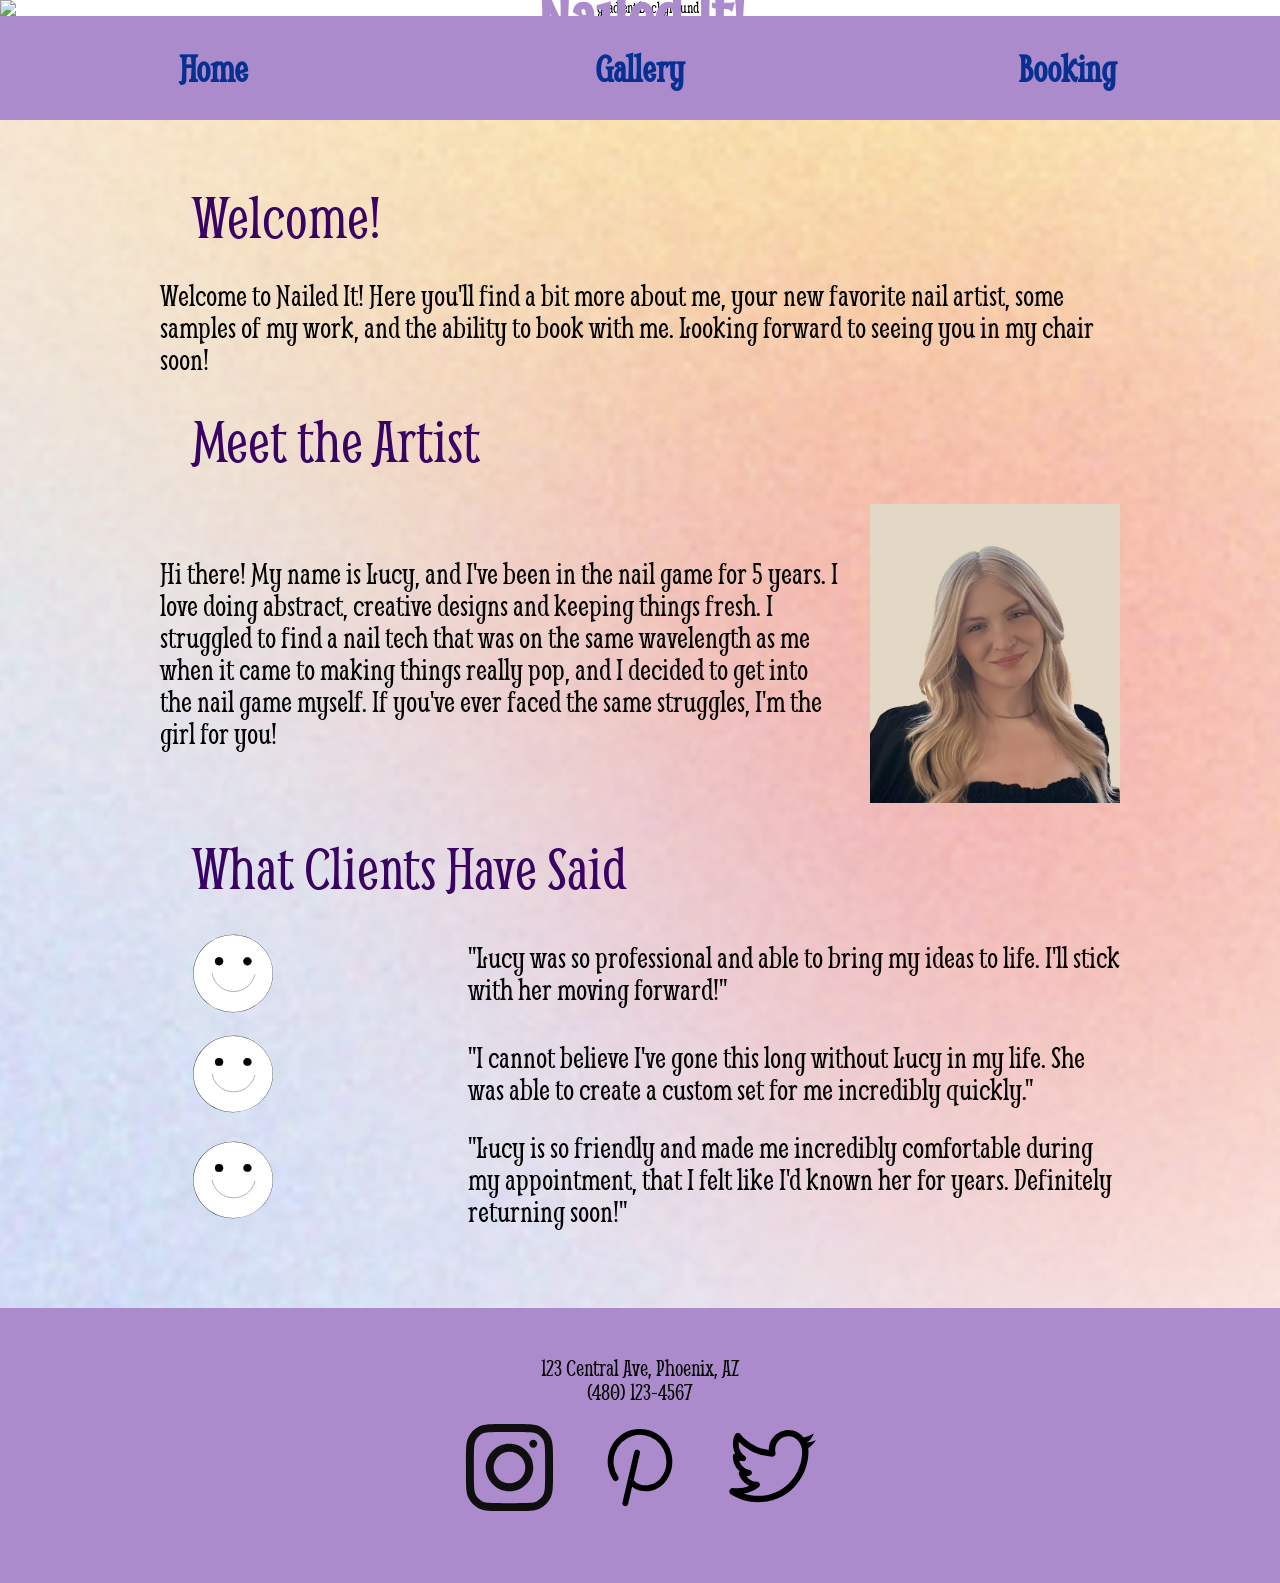
==== index.html @ 5e46b5e5 "My Senior Project! Hope you enjoy." ====
<!DOCTYPE html>
<html lang="en">
<head>
    <meta charset="UTF-8">
    <meta name="viewport" content="width=device-width, initial-scale=1">
    <meta name="description" content="">
    <meta name="author" content="Lauren Sanders">
    <title>Nailed It | Your New Nail Tech</title>
    <link rel="icon" type="image/png" href="images/favicon.png">
    <link rel="stylesheet" href="styles.css">
</head>

<body>
    <header>
        <img src="images/header.png" alt="gradient background">
        <h1>Nailed It!</h1>
    </header>

    <nav>
        <ul>
            <li><a href="#home">Home</a></li>
            <li><a href="gallery.html">Gallery</a></li>
            <li><a href="booking.html">Booking</a></li>
        </ul>
    </nav>

    <main>
        <section id="home">
            <h2>Welcome!</h2>
            <p>Welcome to Nailed It! Here you'll find a bit more about me, your new favorite nail artist, some samples of my work, and the ability to book with me. Looking forward to seeing you in my chair soon!</p>
        </section>

        <section id="about">
            <h2>Meet the Artist</h2>
            <div>
                <p>Hi there! My name is Lucy, and I've been in the nail game for 5 years. I love doing abstract, creative designs and keeping things fresh. I struggled to find a nail tech that was on the same wavelength as me when it came to making things really pop, and I decided to get into the nail game myself. If you've ever faced the same struggles, I'm the girl for you!</p>
                <img src="images/headshot.PNG" alt="photo of lucy">
            </div>
        </section>

        <section id="client">
            <h2>What Clients Have Said</h2>
            <div>
                <img src="images/smileface.svg" alt="smiley face">
                <p>"Lucy was so professional and able to bring my ideas to life. I'll stick with her moving forward!"</p>
                <img src="images/smileface.svg" alt="smiley face">
                <p>"I cannot believe I've gone this long without Lucy in my life. She was able to create a custom set for me incredibly quickly."</p>
                <img src="images/smileface.svg" alt="smiley face">
                <p>"Lucy is so friendly and made me incredibly comfortable during my appointment, that I felt like I'd known her for years. Definitely returning soon!"</p>
            </div>
        </section>

    </main>

    <footer>
        <p>123 Central Ave, Phoenix, AZ<br>
        (480) 123-4567<br></p>
        
        <a href="#"><img src="images/instagram-svgrepo-com.svg" alt="instagram logo"></a>
        <a href="#"><img src="images/pinterest-logo-duotone-svgrepo-com.svg" alt="pinterest logo"></a>
        <a href="#"><img src="images/twitter-logo-svgrepo-com.svg" alt="twitter logo"></a>
    </footer>
</body>
---- styles.css ----
/* CSS BY Lauren Sanders :) */
/* IMPORTED FONTS */
@import url('https://fonts.googleapis.com/css2?family=Smythe&display=swap');
/* CSS RESET */
/* http://meyerweb.com/eric/tools/css/reset/ 
   v2.0 | 20110126
   License: none (public domain)
*/
html, body, div, span, applet, object, iframe,
h1, h2, h3, h4, h5, h6, p, blockquote, pre,
a, abbr, acronym, address, big, cite, code,
del, dfn, em, img, ins, kbd, q, s, samp,
small, strike, strong, sub, sup, tt, var,
b, u, i, center,
dl, dt, dd, ol, ul, li,
fieldset, form, label, legend,
table, caption, tbody, tfoot, thead, tr, th, td,
article, aside, canvas, details, embed, 
figure, figcaption, footer, header, hgroup, 
menu, nav, output, ruby, section, summary,
time, mark, audio, video {
	margin: 0;
	padding: 0;
	border: 0;
	font-size: 100%;
	font: inherit;
	vertical-align: baseline;
}
/* HTML5 display-role reset for older browsers */
article, aside, details, figcaption, figure, 
footer, header, hgroup, menu, nav, section {
	display: block;
}
body {
	line-height: 1;

}
ol, ul {
	list-style: none;
}
blockquote, q {
	quotes: none;
}
blockquote:before, blockquote:after,
q:before, q:after {
	content: '';
	content: none;
}
table {
	border-collapse: collapse;
	border-spacing: 0;
}

/* root variables */
:root {
    --blue: #063092;
    --dark-purple: #380363;
    --lavender: #ac8bcc;
    --black: #000000;
    --white: #ffffff;
    --yellow: #ffde21;
}

body {
    font-family: 'smythe', sans-serif;
    display: grid;
    text-align: center;
    margin: 0;
    background-image: url(images/bgimg.PNG);
    background-size: cover;
    background-position: center;
    background-repeat: no-repeat;
}


header {
    background-color: var(--white);
    position: relative;
    width: 100%;
    display: block;
}

header img {
    width: 100%;
    height: auto;
    display: block;
}

h1 {
    position: absolute;
    inset: 0;
    display: flex;
    align-items: center;
    justify-content: center;
    text-align: center;
    font-size: clamp(4rem, 6vw, 7rem);
    color: var(--lavender);
    padding: 1rem;
    font-weight: bold;
}

header p {
    font-size: 2rem;
    font-style: italic;
    color: var(--linen);
    padding: 1rem;
    
}

nav {
    background-color: var(--lavender);
    color: var(--blue);
    font-weight: bold;
}

nav ul {
    display: grid;
    grid-template-columns: repeat(3, 1fr);
    text-align: center;
    
}

nav li {
    font-size: 2.5rem;
    padding: 1rem;
    margin: 1rem;
    white-space: nowrap;
}

nav li a:hover{
    color: var(--yellow);
}

nav a {
    color: var(--blue);
    text-decoration: none;
}

h2 {
    font-size: 4rem;
    color: var(--dark-purple);
    padding: 1rem;
    margin: 1rem;
    text-align: left;
}

main p {
    font-size: 2rem;
    color: var(--black);
    text-align: left;
}

#about {
    display: block;
}

#about div {
    display: flex;
    align-items: center;
    gap: 2rem;
}

#about img {
    width: 250px;
    height: auto;
}

#about p {
    flex: 1;
    text-align: left;
}

#client p {
    text-align: left;
    margin: 0;
    padding: 0;
}

#client img {
    width: 50%;
    grid-column: 1;
}

#client div {
    display: grid;
    grid-template-columns: auto 1fr;
    column-gap: 0.5rem;
    row-gap: 1rem;
    align-items: center;
}

#client p {
    grid-column: 2;
}

.gallery-figs {
    display: grid;
    grid-template-columns: 1fr;
    gap: 1rem;
}


.gallery-figs img {
    max-width: 100%;
    height: auto;
    display: block;
}

figure {
    border-radius: 8px;
    min-width: 0;
    transition: transform 0.5s ease;
}

figure:hover {
    transform: translate(0, -10px);
}

figcaption {
    font-size: 2rem;
}

#contact {
    width: 100%;
    padding: 2rem 0;
}

#contact input, textarea {
    width: 100%;
    box-sizing: border-box;
}

#contact p {
    color: var(--dark-purple);
}

#contact input[type="submit"] {
    background-color: var(--lavender);
    color: var(--dark-purple);
    font-family: 'smythe', sans-serif;
    font-size: 2.5rem;
    padding: 1rem 2rem;
    border-radius: 8px;
    transition: transform 0.3s ease;
}

#contact input[type="submit"]:hover {
    transform: translate(0,0) scale(1.4);
}

footer {
    font-size: 1.5rem;
    text-align: center;
    background-color: var(--lavender);
    gap: 1rem;
    margin-top: 3rem;
    padding: 3rem;
}

footer img {
    max-width: 8%;
    margin: 1rem;
}

/* MEDIA QUERY (medium) */
@media (min-width: 600px) {
    .gallery-figs {
        grid-template-columns: 1fr 1fr;
    }


    #gallery section {
        margin: 0;
    }
}

/* MEDIA QUERY (large) */
@media (min-width: 900px) {
    .gallery-figs {
        grid-template-columns: repeat(2, 1fr);
    }
    main {
        margin: 2rem 6rem;
    }
}
/* MEDIA QUERY (xl) */
@media (min-width: 1200px) {
    .gallery-figs {
        grid-template-columns: repeat(4, 1fr);
    }
    main {
        margin: 2rem 10rem;
    }
}
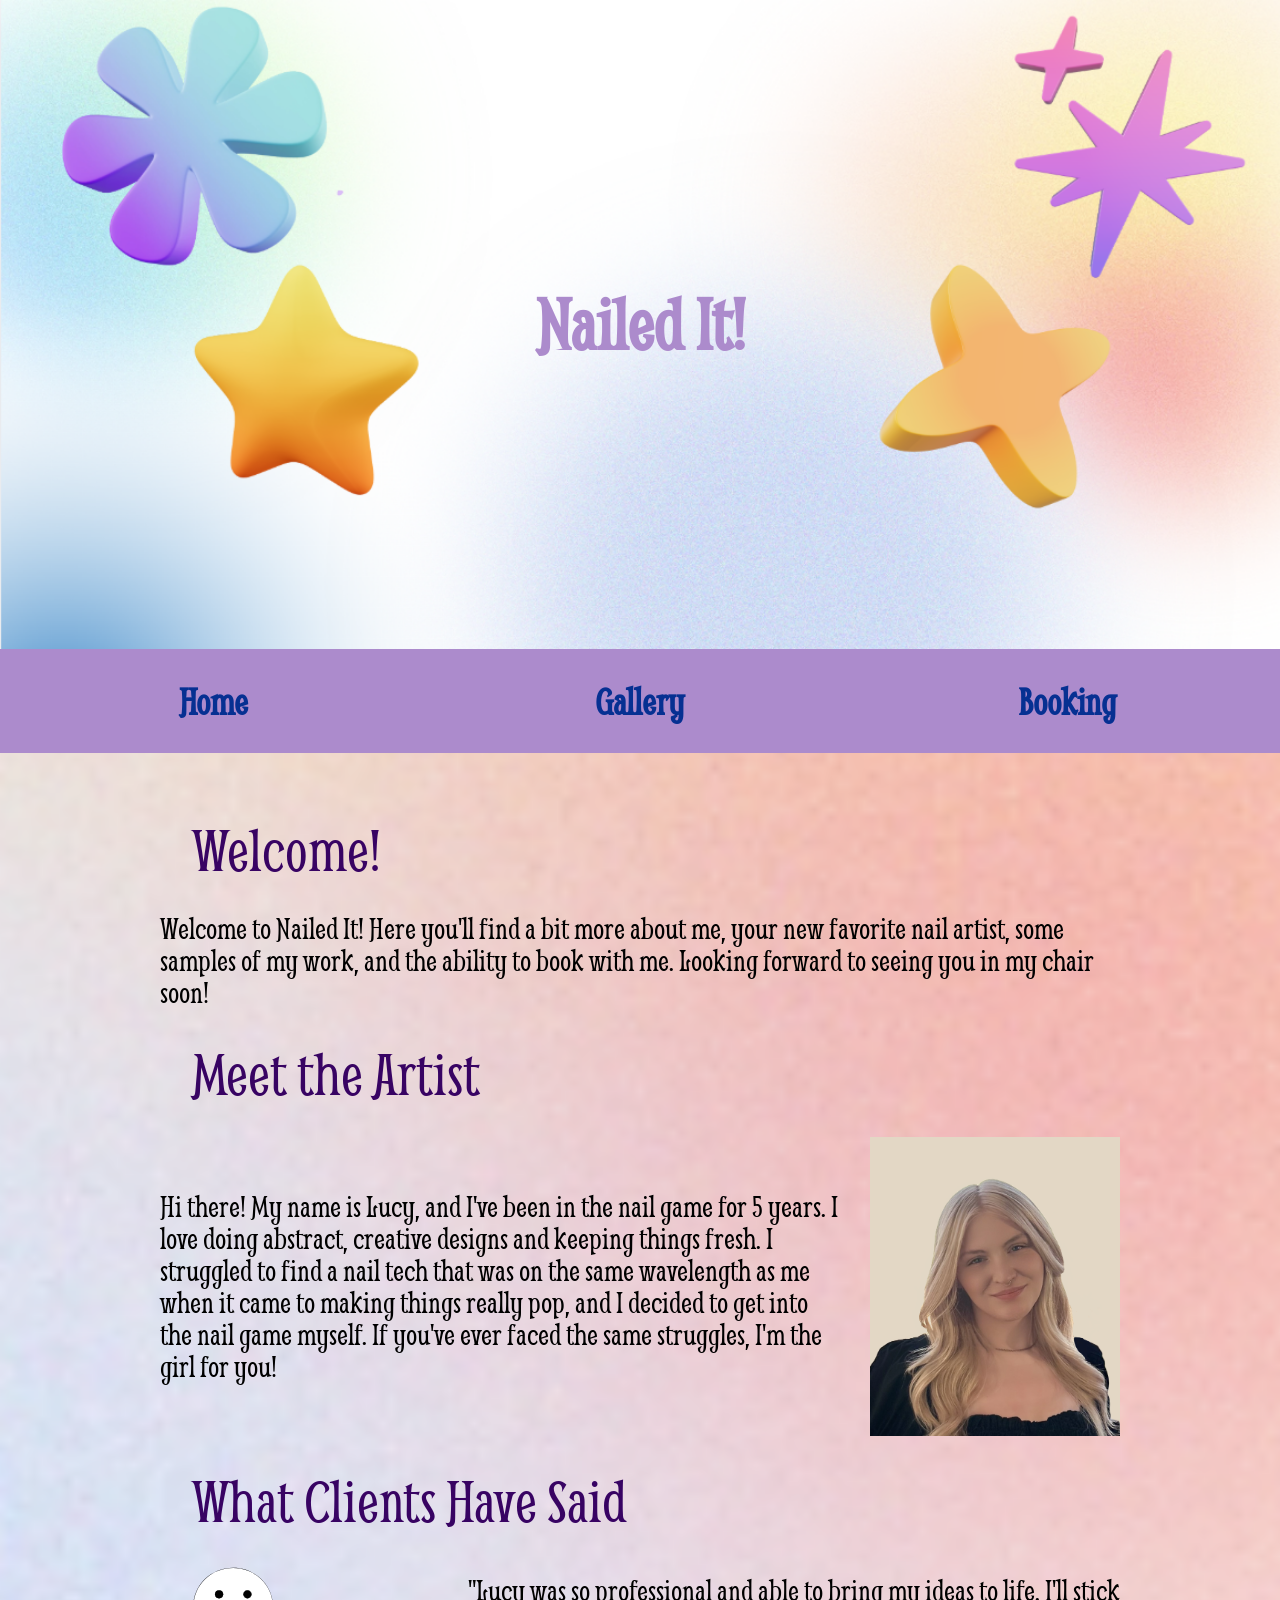
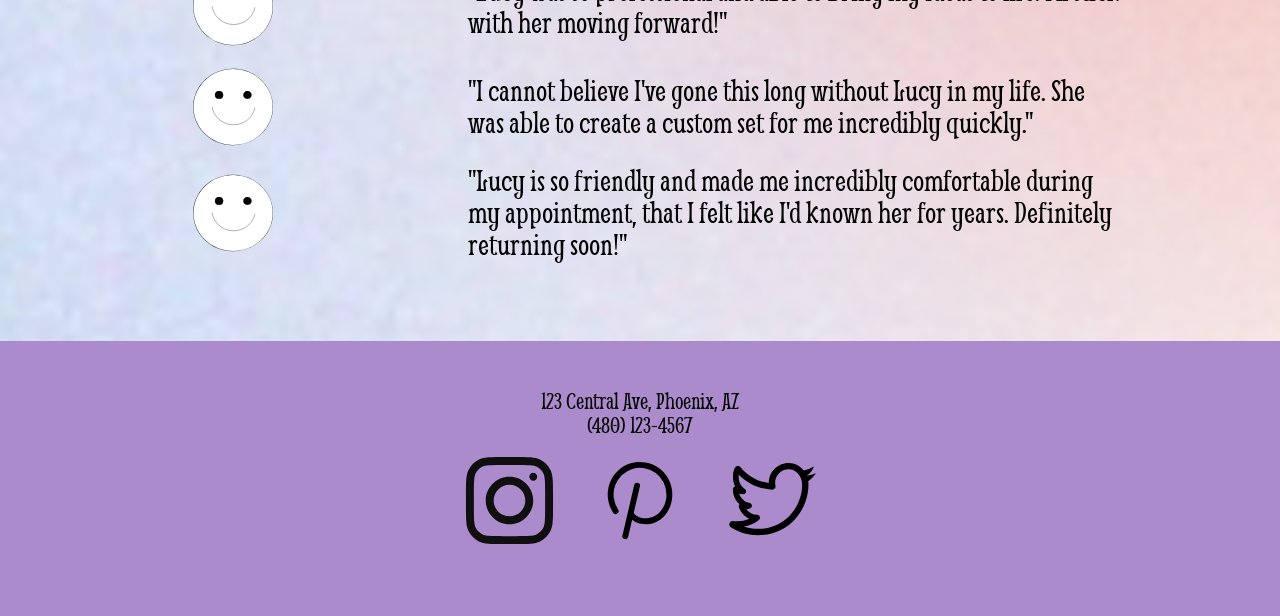
==== commit bc295d6d: "fixing header img" ====
--- a/index.html
+++ b/index.html
@@ -12,7 +12,7 @@
 
 <body>
     <header>
-        <img src="images/header.png" alt="gradient background">
+        <img src="images/header.PNG" alt="gradient background">
         <h1>Nailed It!</h1>
     </header>
 
